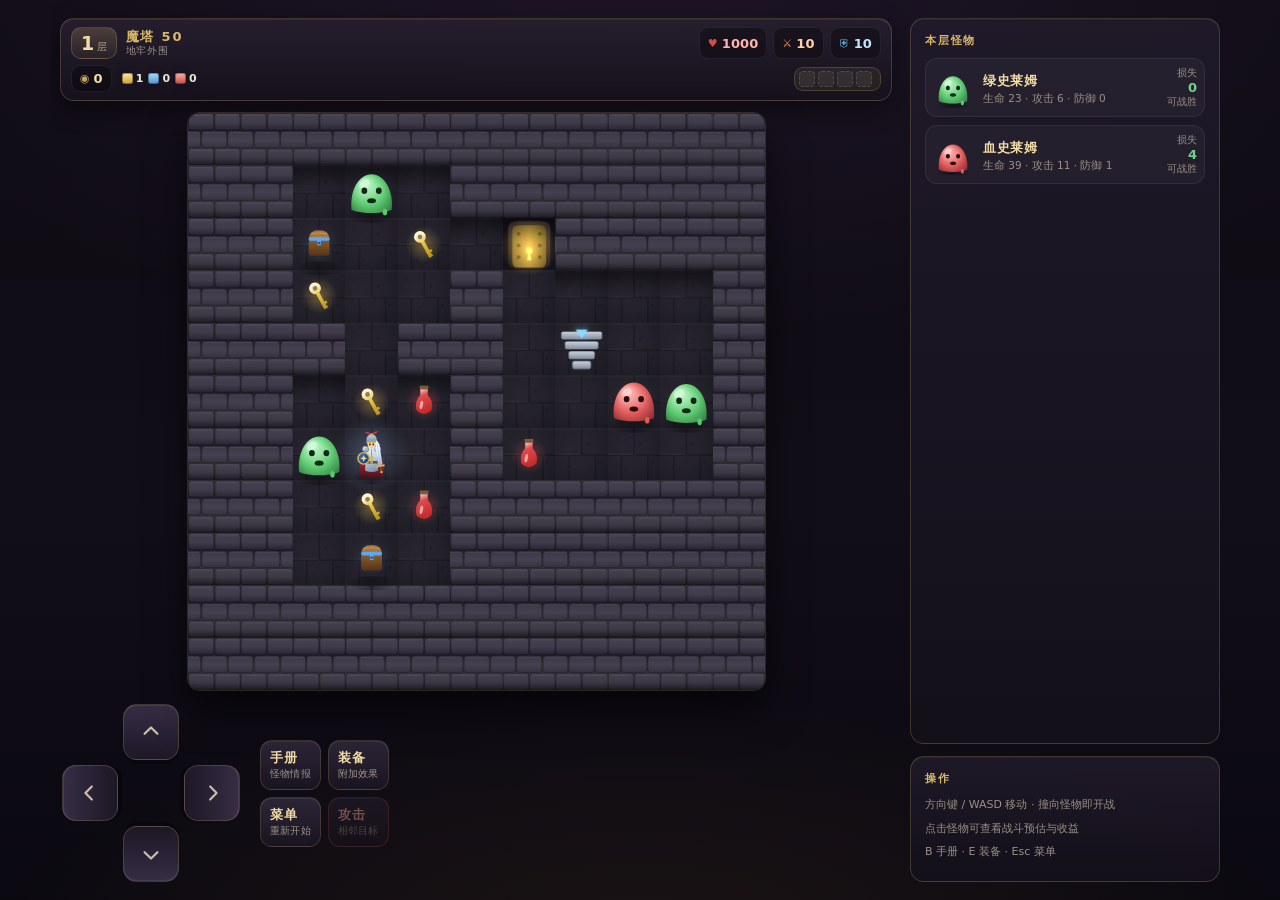
==== index.html @ 235071d3 "初始化" ====
<!doctype html>
<html lang="zh-CN">
<head>
<meta charset="utf-8">
<meta name="viewport" content="width=device-width,initial-scale=1,maximum-scale=1,user-scalable=no,viewport-fit=cover">
<meta name="theme-color" content="#0d0a11">
<meta name="apple-mobile-web-app-capable" content="yes">
<meta name="format-detection" content="telephone=no">
<title>魔塔 50 · 高清重制</title>
<link rel="stylesheet" href="style.css">
</head>
<body>
<div class="app" id="app">

  <header class="hud" id="hud">
    <div class="hud-left">
      <div class="floor-badge"><span id="hud-floor">1</span><small>层</small></div>
      <div class="hud-title"><b>魔塔 50</b><i id="hud-theme">地牢外围</i></div>
    </div>
    <div class="hud-stats">
      <div class="chip chip-hp"><span class="chip-ico">♥</span><b id="hud-hp">1000</b></div>
      <div class="chip chip-atk"><span class="chip-ico">⚔</span><b id="hud-atk">10</b></div>
      <div class="chip chip-def"><span class="chip-ico">⛨</span><b id="hud-def">10</b></div>
    </div>
    <div class="hud-sub">
      <div class="chip chip-gold"><span class="chip-ico">◉</span><b id="hud-gold">0</b></div>
      <div class="keys">
        <span class="key key-y"><i></i><b id="hud-ky">1</b></span>
        <span class="key key-b"><i></i><b id="hud-kb">0</b></span>
        <span class="key key-r"><i></i><b id="hud-kr">0</b></span>
      </div>
      <button class="gear-btn" id="btn-equip-quick" aria-label="装备">
        <span class="equip-mini" id="equip-mini"></span>
      </button>
    </div>
  </header>

  <section class="stage" id="stage">
    <canvas id="board" width="400" height="400" aria-label="魔塔地图"></canvas>
    <div class="card" id="card" hidden aria-live="polite">
      <div class="card-head">
        <span class="card-name" id="card-name">怪物</span>
        <span class="card-tag" id="card-tag">可战胜</span>
      </div>
      <div class="card-stats"><span>生命 <b id="card-hp">0</b></span><span>攻击 <b id="card-atk">0</b></span><span>防御 <b id="card-def">0</b></span></div>
      <div class="card-predict">
        <div class="pred-main"><span>预计损失</span><b id="card-loss">0</b></div>
        <div class="pred-side"><span>战后剩余</span><b id="card-left">0</b></div>
        <div class="pred-side"><span>金币收益</span><b id="card-gold">0</b></div>
      </div>
      <div class="card-range" id="card-range"></div>
      <div class="card-tip" id="card-tip"></div>
    </div>
  </section>

  <nav class="pad" aria-label="移动与操作">
    <div class="dpad">
      <button class="dbtn up" data-dir="up" aria-label="向上"><svg viewBox="0 0 24 24"><path d="m5 14 7-7 7 7"/></svg></button>
      <button class="dbtn left" data-dir="left" aria-label="向左"><svg viewBox="0 0 24 24"><path d="m5 14 7-7 7 7"/></svg></button>
      <button class="dbtn right" data-dir="right" aria-label="向右"><svg viewBox="0 0 24 24"><path d="m5 14 7-7 7 7"/></svg></button>
      <button class="dbtn down" data-dir="down" aria-label="向下"><svg viewBox="0 0 24 24"><path d="m5 14 7-7 7 7"/></svg></button>
    </div>
    <div class="acts">
      <button class="abtn" id="btn-manual"><b>手册</b><span>怪物情报</span></button>
      <button class="abtn" id="btn-equip"><b>装备</b><span>附加效果</span></button>
      <button class="abtn" id="btn-menu"><b>菜单</b><span>重新开始</span></button>
      <button class="abtn abtn-go" id="btn-fight" disabled><b>攻击</b><span>相邻目标</span></button>
    </div>
  </nav>

  <aside class="side" aria-label="当前楼层情报">
    <div class="side-block">
      <h3>本层怪物</h3>
      <div class="side-list" id="side-list"></div>
    </div>
    <div class="side-block side-tips">
      <h3>操作</h3>
      <p>方向键 / WASD 移动 · 撞向怪物即开战</p>
      <p>点击怪物可查看战斗预估与收益</p>
      <p>B 手册 · E 装备 · Esc 菜单</p>
    </div>
  </aside>
</div>

<div class="battle" id="battle" hidden>
  <canvas id="bcanvas"></canvas>
  <button class="battle-skip" id="battle-skip">点击跳过</button>
</div>

<div class="sheet-wrap" id="sheet-wrap" hidden>
  <div class="sheet" id="sheet" role="dialog" aria-modal="true">
    <header class="sheet-head"><h2 id="sheet-title">标题</h2><button class="sheet-close" id="sheet-close" aria-label="关闭">✕</button></header>
    <div class="sheet-body" id="sheet-body"></div>
    <footer class="sheet-foot" id="sheet-foot"></footer>
  </div>
</div>

<script src="js/game-core.js"></script>
<script src="js/art.js"></script>
<script src="js/audio.js"></script>
<script src="js/ui.js"></script>
</body>
</html>
---- style.css ----
/* 魔塔 50 · 高清重制 —— 暗黑奇幻风格，移动优先 */
:root {
  --bg: #0d0a11;
  --bg2: #15111c;
  --panel: rgba(26, 21, 33, 0.92);
  --panel-2: rgba(34, 28, 43, 0.86);
  --line: rgba(217, 184, 106, 0.22);
  --line-soft: rgba(255, 255, 255, 0.07);
  --gold: #d9b86a;
  --gold-hi: #f2dca6;
  --text: #ece5d8;
  --muted: #9b9086;
  --hp: #e2574c;
  --atk: #ffa161;
  --def: #6fc3ff;
  --ok: #6fd08a;
  --bad: #ff6b6b;
  --radius: 14px;
  --font: "PingFang SC", "Hiragino Sans GB", "Microsoft YaHei", system-ui, -apple-system, sans-serif;
  --safe-t: env(safe-area-inset-top, 0px);
  --safe-b: env(safe-area-inset-bottom, 0px);
  --safe-l: env(safe-area-inset-left, 0px);
  --safe-r: env(safe-area-inset-right, 0px);
}

* { box-sizing: border-box; -webkit-tap-highlight-color: transparent; }
body { -webkit-user-select: none; user-select: none; }
.sheet-body, .help, .side-tips { -webkit-user-select: text; user-select: text; }

html, body {
  margin: 0;
  height: 100%;
  max-width: 100vw;
  background: var(--bg);
  color: var(--text);
  font-family: var(--font);
  overflow: hidden;
  overscroll-behavior: none;
  -webkit-font-smoothing: antialiased;
  text-rendering: optimizeLegibility;
}

body {
  background:
    radial-gradient(120% 80% at 50% -10%, rgba(120, 80, 160, 0.18), transparent 60%),
    radial-gradient(100% 60% at 50% 110%, rgba(200, 140, 60, 0.10), transparent 55%),
    linear-gradient(180deg, #0d0a11 0%, #120e18 55%, #0a0810 100%);
}

button { font-family: inherit; color: inherit; border: 0; background: none; cursor: pointer; touch-action: manipulation; }
[hidden] { display: none !important; }
svg { width: 100%; height: 100%; fill: none; stroke: currentColor; stroke-width: 2.4; stroke-linecap: round; stroke-linejoin: round; }

.app {
  position: relative;
  height: 100vh;
  height: 100dvh;
  display: grid;
  grid-template-columns: minmax(0, 1fr);
  grid-template-rows: auto minmax(0, 1fr) auto;
  overflow: hidden;
  gap: 8px;
  padding: calc(8px + var(--safe-t)) calc(10px + var(--safe-r)) calc(8px + var(--safe-b)) calc(10px + var(--safe-l));
}

/* ---------------------------------------------------------------- HUD */
.hud {
  display: grid;
  grid-template-columns: minmax(0, 1fr) auto;
  grid-template-areas: "left stats" "sub sub";
  overflow: hidden;
  gap: 6px 10px;
  padding: 8px 10px;
  background: linear-gradient(180deg, rgba(38, 31, 47, 0.95), rgba(22, 18, 28, 0.95));
  border: 1px solid var(--line);
  border-radius: var(--radius);
  box-shadow: 0 8px 24px rgba(0, 0, 0, 0.45), inset 0 1px 0 rgba(255, 255, 255, 0.06);
}

.hud-left { grid-area: left; display: flex; align-items: center; gap: 9px; min-width: 0; }
.floor-badge {
  display: flex; align-items: baseline; gap: 2px;
  padding: 4px 9px;
  border-radius: 10px;
  background: linear-gradient(180deg, rgba(217, 184, 106, 0.22), rgba(217, 184, 106, 0.06));
  border: 1px solid var(--line);
  color: var(--gold-hi);
}
.floor-badge span { font-size: 19px; font-weight: 800; font-variant-numeric: tabular-nums; letter-spacing: 0.02em; }
.floor-badge small { font-size: 10px; opacity: 0.7; }
.hud-title { display: flex; flex-direction: column; line-height: 1.15; min-width: 0; }
.hud-title b { font-size: 13px; letter-spacing: 0.14em; color: var(--gold); font-weight: 700; }
.hud-title i { font-style: normal; font-size: 10px; color: var(--muted); letter-spacing: 0.08em; white-space: nowrap; overflow: hidden; text-overflow: ellipsis; }

.hud-stats { grid-area: stats; display: flex; gap: 6px; justify-content: flex-end; flex-wrap: wrap; min-width: 0; }
.chip {
  display: flex; align-items: center; gap: 4px;
  padding: 5px 8px;
  border-radius: 9px;
  background: rgba(0, 0, 0, 0.32);
  border: 1px solid var(--line-soft);
  font-size: 13px;
  font-variant-numeric: tabular-nums;
  min-width: 0;
  flex: 0 1 auto;
}
.chip b { font-weight: 700; letter-spacing: 0.01em; }
.chip-ico { font-size: 11px; opacity: 0.9; }
.chip-hp { color: #ffb3ad; } .chip-hp .chip-ico { color: var(--hp); }
.chip-atk { color: #ffd0ac; } .chip-atk .chip-ico { color: var(--atk); }
.chip-def { color: #bfe6ff; } .chip-def .chip-ico { color: var(--def); }
.chip-gold { color: var(--gold-hi); } .chip-gold .chip-ico { color: var(--gold); }

.hud-sub { grid-area: sub; display: flex; align-items: center; gap: 8px; }
.keys { display: flex; gap: 5px; margin-left: 2px; }
.key { display: inline-flex; align-items: center; gap: 3px; font-size: 11px; color: var(--muted); font-variant-numeric: tabular-nums; }
.key i { width: 11px; height: 11px; border-radius: 3px; display: inline-block; box-shadow: inset 0 0 0 1px rgba(0,0,0,.35), 0 0 6px rgba(0,0,0,.4); }
.key-y i { background: linear-gradient(180deg, #ffe9a3, #c9a136); }
.key-b i { background: linear-gradient(180deg, #a9dcff, #4f93cf); }
.key-r i { background: linear-gradient(180deg, #ffb0a3, #c94a3f); }
.key b { color: var(--text); font-weight: 700; }

.gear-btn {
  margin-left: auto;
  display: flex; align-items: center; gap: 5px;
  padding: 3px 8px 3px 4px;
  border-radius: 9px;
  border: 1px solid var(--line);
  background: rgba(217, 184, 106, 0.08);
}
.equip-mini { display: flex; gap: 3px; }
.equip-mini em {
  width: 16px; height: 16px; border-radius: 4px; display: block;
  background: rgba(255,255,255,.06);
  border: 1px dashed rgba(255,255,255,.14);
}
.equip-mini em.on { border-style: solid; border-color: rgba(217,184,106,.7); background: linear-gradient(180deg, rgba(217,184,106,.5), rgba(217,184,106,.15)); box-shadow: 0 0 8px rgba(217,184,106,.35); }

/* ---------------------------------------------------------------- 棋盘 */
.stage {
  position: relative;
  display: grid;
  place-items: center;
  min-height: 0;
  min-width: 0;
}
#board {
  display: block;
  border-radius: 12px;
  box-shadow: 0 0 0 1px rgba(217, 184, 106, 0.18), 0 18px 40px rgba(0, 0, 0, 0.55), inset 0 0 60px rgba(0, 0, 0, 0.6);
  touch-action: none;
  background: #16121d;
}

/* 怪物情报卡 */
.card {
  position: absolute;
  left: 50%;
  top: 4px;
  transform: translate(-50%, 0);
  width: min(94%, 340px);
  padding: 9px 11px 10px;
  border-radius: 12px;
  background: linear-gradient(180deg, rgba(30, 24, 38, 0.97), rgba(18, 14, 24, 0.97));
  border: 1px solid rgba(217, 184, 106, 0.35);
  box-shadow: 0 14px 34px rgba(0, 0, 0, 0.6);
  animation: cardIn 0.16s ease-out;
  z-index: 4;
}
@keyframes cardIn { from { opacity: 0; transform: translate(-50%, -6px); } to { opacity: 1; transform: translate(-50%, 0); } }
.card-head { display: flex; align-items: center; justify-content: space-between; gap: 8px; }
.card-name { font-size: 14px; font-weight: 700; letter-spacing: 0.06em; color: var(--gold-hi); }
.card-tag { font-size: 10px; padding: 2px 7px; border-radius: 999px; border: 1px solid currentColor; }
.card-tag.ok { color: var(--ok); }
.card-tag.bad { color: var(--bad); }
.card-tag.risk { color: #ffc857; }
.card-stats { display: flex; gap: 10px; margin: 6px 0 7px; font-size: 11px; color: var(--muted); }
.card-stats b { color: var(--text); font-variant-numeric: tabular-nums; margin-left: 2px; }
.card-predict {
  display: grid;
  grid-template-columns: 1.2fr 1fr 1fr;
  gap: 6px;
  padding: 7px 8px;
  border-radius: 9px;
  background: rgba(0, 0, 0, 0.34);
  border: 1px solid var(--line-soft);
}
.card-predict > div { display: flex; flex-direction: column; gap: 2px; min-width: 0; }
.card-predict span { font-size: 9.5px; color: var(--muted); letter-spacing: 0.04em; }
.card-predict b { font-size: 14px; font-variant-numeric: tabular-nums; letter-spacing: 0.01em; }
.pred-main b { color: #ff9d92; }
.pred-side b { color: var(--text); }
.card-predict > div:last-child b { color: var(--gold-hi); }
.card-range { margin-top: 6px; font-size: 10px; color: var(--muted); letter-spacing: 0.02em; }
.card-range b { color: #ffcf8a; font-variant-numeric: tabular-nums; }
.card-tip { margin-top: 4px; font-size: 10px; color: #8fd9ff; }

/* ---------------------------------------------------------------- 操作 */
.pad {
  display: grid;
  grid-template-columns: auto 1fr;
  align-items: center;
  gap: 14px;
  padding: 2px 2px 0;
}
.dpad {
  display: grid;
  grid-template-columns: repeat(3, 52px);
  grid-template-rows: repeat(3, 52px);
  gap: 5px;
}
.dbtn {
  display: grid; place-items: center;
  border-radius: 14px;
  background: linear-gradient(180deg, rgba(58, 48, 72, 0.95), rgba(30, 24, 40, 0.95));
  border: 1px solid rgba(217, 184, 106, 0.20);
  box-shadow: 0 4px 0 rgba(0, 0, 0, 0.35), inset 0 1px 0 rgba(255, 255, 255, 0.08);
  color: #cbbfac;
  transition: transform 0.05s ease, box-shadow 0.05s ease, background 0.12s;
}
.dbtn svg { width: 22px; height: 22px; }
.dbtn.up { grid-area: 1 / 2; }
.dbtn.left { grid-area: 2 / 1; transform: rotate(-90deg); }
.dbtn.right { grid-area: 2 / 3; transform: rotate(90deg); }
.dbtn.down { grid-area: 3 / 2; transform: rotate(180deg); }
.dbtn:active, .dbtn.pressed {
  background: linear-gradient(180deg, rgba(217, 184, 106, 0.45), rgba(150, 118, 50, 0.35));
  color: #fff6dd;
  box-shadow: 0 1px 0 rgba(0, 0, 0, 0.35), 0 0 18px rgba(217, 184, 106, 0.35), inset 0 1px 0 rgba(255,255,255,.18);
}
.dbtn:active:not(.left):not(.right):not(.down) { transform: translateY(2px); }
.dbtn.left:active { transform: rotate(-90deg) translateY(2px); }
.dbtn.right:active { transform: rotate(90deg) translateY(2px); }
.dbtn.down:active { transform: rotate(180deg) translateY(2px); }

.acts {
  display: grid;
  grid-template-columns: 1fr 1fr;
  gap: 7px;
}
.abtn {
  display: flex; flex-direction: column; justify-content: center; gap: 1px;
  padding: 8px 9px;
  min-height: 50px;
  border-radius: 12px;
  background: linear-gradient(180deg, rgba(48, 40, 60, 0.9), rgba(26, 21, 34, 0.92));
  border: 1px solid rgba(217, 184, 106, 0.18);
  text-align: left;
  box-shadow: inset 0 1px 0 rgba(255, 255, 255, 0.06);
  transition: background 0.15s, border-color 0.15s;
}
.abtn b { font-size: 13px; letter-spacing: 0.08em; color: var(--gold-hi); font-weight: 700; }
.abtn span { font-size: 9.5px; color: var(--muted); letter-spacing: 0.02em; }
.abtn:active { background: linear-gradient(180deg, rgba(217, 184, 106, 0.3), rgba(120, 96, 44, 0.24)); }
.abtn-go { border-color: rgba(226, 87, 76, 0.45); }
.abtn-go b { color: #ffb0a3; }
.abtn-go:active { background: linear-gradient(180deg, rgba(226, 87, 76, 0.4), rgba(120, 40, 34, 0.3)); }
.abtn[disabled] { opacity: 0.4; }

/* ---------------------------------------------------------------- 侧栏（桌面） */
.side { display: none; }

/* ---------------------------------------------------------------- 战斗 */
.battle {
  position: fixed;
  inset: 0;
  z-index: 40;
  display: grid;
  place-items: center;
  background: radial-gradient(80% 60% at 50% 45%, rgba(20, 14, 26, 0.88), rgba(4, 3, 8, 0.97));
}
@keyframes fadeIn { from { opacity: 0; } to { opacity: 1; } }
.battle canvas { border-radius: 16px; }
.battle-skip {
  position: absolute;
  bottom: calc(22px + var(--safe-b));
  left: 50%; transform: translateX(-50%);
  font-size: 11px; color: var(--muted);
  padding: 7px 16px; border-radius: 999px;
  border: 1px solid var(--line-soft);
  background: rgba(0, 0, 0, 0.4);
  letter-spacing: 0.1em;
}

/* ---------------------------------------------------------------- 弹层 */
.sheet-wrap {
  position: fixed; inset: 0; z-index: 50;
  display: grid;
  align-items: end;
  justify-items: center;
  background: rgba(4, 3, 8, 0.72);
  animation: fadeIn 0.15s ease-out;
  padding: 0;
}
.sheet {
  width: min(100%, 460px);
  max-height: 82vh;
  display: flex;
  flex-direction: column;
  background: linear-gradient(180deg, #221b2c, #14101b);
  border: 1px solid var(--line);
  border-bottom: 0;
  border-radius: 20px 20px 0 0;
  box-shadow: 0 -20px 60px rgba(0, 0, 0, 0.7);
  animation: sheetUp 0.22s cubic-bezier(0.22, 1, 0.36, 1);
  padding-bottom: var(--safe-b);
}
@keyframes sheetUp { from { transform: translateY(26px); } to { transform: translateY(0); } }
.sheet-head {
  display: flex; align-items: center; justify-content: space-between;
  padding: 14px 16px 10px;
  border-bottom: 1px solid var(--line-soft);
}
.sheet-head h2 { margin: 0; font-size: 15px; letter-spacing: 0.12em; color: var(--gold-hi); font-weight: 700; }
.sheet-close { font-size: 15px; color: var(--muted); padding: 4px 8px; border-radius: 8px; }
.sheet-close:active { background: rgba(255, 255, 255, 0.06); }
.sheet-body { padding: 14px 16px; overflow-y: auto; -webkit-overflow-scrolling: touch; }
.sheet-foot { padding: 0 16px 16px; display: grid; gap: 8px; }

.menu-list { display: grid; gap: 9px; }
.menu-item {
  display: flex; align-items: center; justify-content: space-between;
  padding: 14px 15px;
  border-radius: 12px;
  background: rgba(255, 255, 255, 0.035);
  border: 1px solid var(--line-soft);
  font-size: 14px;
  text-align: left;
}
.menu-item small { color: var(--muted); font-size: 11px; }
.menu-item:active { background: rgba(217, 184, 106, 0.14); }
.menu-item.danger b { color: #ff9d92; }

/* 怪物手册 / 本层列表 */
.mon-row {
  display: grid;
  grid-template-columns: 46px 1fr auto;
  gap: 10px;
  align-items: center;
  padding: 9px;
  border-radius: 12px;
  background: rgba(255, 255, 255, 0.035);
  border: 1px solid var(--line-soft);
  margin-bottom: 8px;
}
.mon-pic { width: 46px; height: 46px; }
.mon-info b { font-size: 13px; color: var(--gold-hi); letter-spacing: 0.05em; }
.mon-info span { display: block; font-size: 10.5px; color: var(--muted); margin-top: 2px; font-variant-numeric: tabular-nums; }
.mon-res { text-align: right; font-size: 11px; font-variant-numeric: tabular-nums; }
.mon-res b { display: block; font-size: 13px; }
.mon-res .ok { color: var(--ok); } .mon-res .bad { color: var(--bad); } .mon-res .risk { color: #ffc857; }
.mon-res span { color: var(--muted); font-size: 10px; }

/* 装备 */
.equip-grid { display: grid; gap: 12px; }
.equip-card {
  display: grid;
  grid-template-columns: 64px 1fr;
  gap: 12px;
  padding: 12px;
  border-radius: 14px;
  background: linear-gradient(180deg, rgba(255, 255, 255, 0.05), rgba(255, 255, 255, 0.02));
  border: 1px solid var(--line-soft);
}
.equip-card.on { border-color: rgba(217, 184, 106, 0.6); box-shadow: 0 0 0 1px rgba(217, 184, 106, 0.25), 0 8px 24px rgba(217, 184, 106, 0.12); }
.equip-pic { width: 64px; height: 64px; display: grid; place-items: center; }
.equip-txt h3 { margin: 0 0 3px; font-size: 14px; color: var(--gold-hi); letter-spacing: 0.06em; }
.equip-txt p { margin: 0; font-size: 11.5px; line-height: 1.55; color: #c8bcae; }
.equip-txt em { display: block; margin-top: 6px; font-style: normal; font-size: 10.5px; color: var(--muted); }
.equip-act { grid-column: 1 / -1; display: grid; grid-template-columns: 1fr; gap: 8px; }
.btn {
  padding: 11px 14px;
  border-radius: 11px;
  font-size: 13px;
  letter-spacing: 0.1em;
  background: linear-gradient(180deg, rgba(217, 184, 106, 0.9), rgba(160, 126, 52, 0.9));
  color: #1a1208;
  font-weight: 700;
  box-shadow: 0 6px 18px rgba(217, 184, 106, 0.18);
}
.btn:active { transform: translateY(1px); }
.btn.ghost { background: rgba(255, 255, 255, 0.06); color: var(--text); box-shadow: none; border: 1px solid var(--line-soft); font-weight: 600; }
.btn.danger { background: linear-gradient(180deg, #e2574c, #9c2f28); color: #fff; }
.btn:disabled { opacity: 0.45; }

/* 商店 */
.shop-row {
  display: grid;
  grid-template-columns: 1fr auto;
  align-items: center;
  gap: 10px;
  padding: 12px;
  border-radius: 12px;
  background: rgba(255, 255, 255, 0.035);
  border: 1px solid var(--line-soft);
  margin-bottom: 9px;
}
.shop-row b { font-size: 13.5px; color: var(--gold-hi); }
.shop-row span { display: block; font-size: 10.5px; color: var(--muted); margin-top: 2px; }
.shop-buy {
  padding: 9px 13px; border-radius: 10px; font-size: 12px; font-weight: 700;
  background: rgba(217, 184, 106, 0.16); border: 1px solid var(--line); color: var(--gold-hi);
  font-variant-numeric: tabular-nums;
}
.shop-buy:disabled { opacity: 0.4; }

/* 结算 */
.result { text-align: center; padding: 10px 0 4px; }
.result h2 { margin: 0 0 8px; font-size: 22px; letter-spacing: 0.16em; }
.result.win h2 { color: var(--gold-hi); text-shadow: 0 0 24px rgba(217, 184, 106, 0.4); }
.result.lose h2 { color: #ff8f83; }
.result p { margin: 0 0 6px; font-size: 12.5px; color: var(--muted); line-height: 1.7; }
.result .stat-line { display: flex; justify-content: center; gap: 16px; margin: 14px 0 4px; font-size: 12px; color: var(--text); font-variant-numeric: tabular-nums; }
.result .stat-line span b { display: block; font-size: 17px; color: var(--gold-hi); margin-top: 2px; }

/* ---------------------------------------------------------------- 桌面宽屏 */
@media (min-width: 880px) and (min-height: 620px) {
  .app {
    grid-template-columns: minmax(420px, 1fr) 310px;
    grid-template-rows: auto minmax(0, 1fr) auto;
    grid-template-areas: "hud side" "stage side" "pad side";
    gap: 12px 18px;
    max-width: 1180px;
    margin: 0 auto;
    padding-top: calc(18px + var(--safe-t));
    padding-bottom: calc(18px + var(--safe-b));
  }
  .hud { grid-area: hud; }
  .stage { grid-area: stage; }
  .pad { grid-area: pad; grid-template-columns: auto auto; justify-content: start; gap: 20px; }
  .side {
    grid-area: side;
    display: flex;
    flex-direction: column;
    gap: 12px;
    min-height: 0;
    overflow: hidden;
  }
  .side-block {
    padding: 14px;
    border-radius: var(--radius);
    background: linear-gradient(180deg, rgba(32, 26, 42, 0.9), rgba(20, 16, 27, 0.9));
    border: 1px solid var(--line);
    box-shadow: inset 0 1px 0 rgba(255, 255, 255, 0.05);
  }
  .side-block:first-child { flex: 1; min-height: 0; overflow-y: auto; }
  .side-block h3 { margin: 0 0 10px; font-size: 11px; letter-spacing: 0.16em; color: var(--gold); font-weight: 700; }
  .side-list .mon-row { grid-template-columns: 40px 1fr auto; padding: 7px; }
  .side-list .mon-pic { width: 40px; height: 40px; }
  .side-tips p { margin: 0 0 6px; font-size: 11px; color: var(--muted); line-height: 1.6; }
  .card { top: 10px; }
  .sheet-wrap { align-items: center; justify-items: center; padding: 20px; }
  .sheet { border-radius: 18px; border-bottom: 1px solid var(--line); max-height: 86vh; padding-bottom: 0; }
  .sheet-foot { padding-bottom: 18px; }
  .dpad { grid-template-columns: repeat(3, 56px); grid-template-rows: repeat(3, 56px); }
}

@media (min-width: 880px) and (min-height: 620px) and (max-width: 1000px) {
  .app { grid-template-columns: minmax(380px, 1fr) 280px; }
}

/* 超小屏兜底（iPhone SE / XR 横屏等） */
@media (max-height: 700px) {
  .dpad { grid-template-columns: repeat(3, 46px); grid-template-rows: repeat(3, 46px); }
  .abtn { min-height: 44px; padding: 6px 8px; }
  .hud { padding: 6px 9px; }
}

/* ---------------------------------------------------------------- 提示与横幅 */
.toast {
  position: fixed;
  left: 50%;
  bottom: calc(150px + var(--safe-b));
  transform: translate(-50%, 8px);
  z-index: 60;
  padding: 9px 16px;
  border-radius: 999px;
  background: rgba(20, 16, 26, 0.94);
  border: 1px solid var(--line);
  color: var(--gold-hi);
  font-size: 12.5px;
  letter-spacing: 0.04em;
  opacity: 0;
  pointer-events: none;
  transition: opacity 0.2s, transform 0.2s;
  box-shadow: 0 12px 30px rgba(0, 0, 0, 0.55);
  max-width: 84vw;
  text-align: center;
}
.toast.show { opacity: 1; transform: translate(-50%, 0); }

.banner {
  position: fixed;
  left: 50%;
  top: 26%;
  transform: translate(-50%, 0);
  z-index: 30;
  display: flex;
  flex-direction: column;
  align-items: center;
  gap: 4px;
  pointer-events: none;
  opacity: 0;
}
.banner.show { animation: bannerIn 1.9s ease-out forwards; }
.banner b {
  font-size: 26px;
  letter-spacing: 0.22em;
  color: var(--gold-hi);
  text-shadow: 0 0 26px rgba(217, 184, 106, 0.55), 0 4px 18px rgba(0, 0, 0, 0.8);
}
.banner span {
  font-size: 11px;
  letter-spacing: 0.42em;
  color: rgba(236, 229, 216, 0.62);
  text-indent: 0.42em;
}
@keyframes bannerIn {
  0% { opacity: 0; transform: translate(-50%, 10px) scale(0.96); }
  18% { opacity: 1; transform: translate(-50%, 0) scale(1); }
  72% { opacity: 1; }
  100% { opacity: 0; transform: translate(-50%, -8px); }
}

/* 帮助文案 */
.help h3 {
  margin: 14px 0 6px;
  font-size: 12px;
  letter-spacing: 0.14em;
  color: var(--gold);
  font-weight: 700;
}
.help h3:first-child { margin-top: 0; }
.help p { margin: 0 0 7px; font-size: 12.5px; line-height: 1.75; color: #cdc2b4; }
.help b { color: var(--gold-hi); font-weight: 700; }

/* ---------------------------------------------------------------- Boss 标记 */
.boss-mark {
  font-style: normal;
  font-size: 9px;
  vertical-align: 2px;
  margin-left: 5px;
  padding: 1px 5px;
  border-radius: 999px;
  color: #ffd76a;
  border: 1px solid rgba(255, 190, 80, 0.55);
  background: rgba(120, 60, 140, 0.35);
  letter-spacing: 0.08em;
}
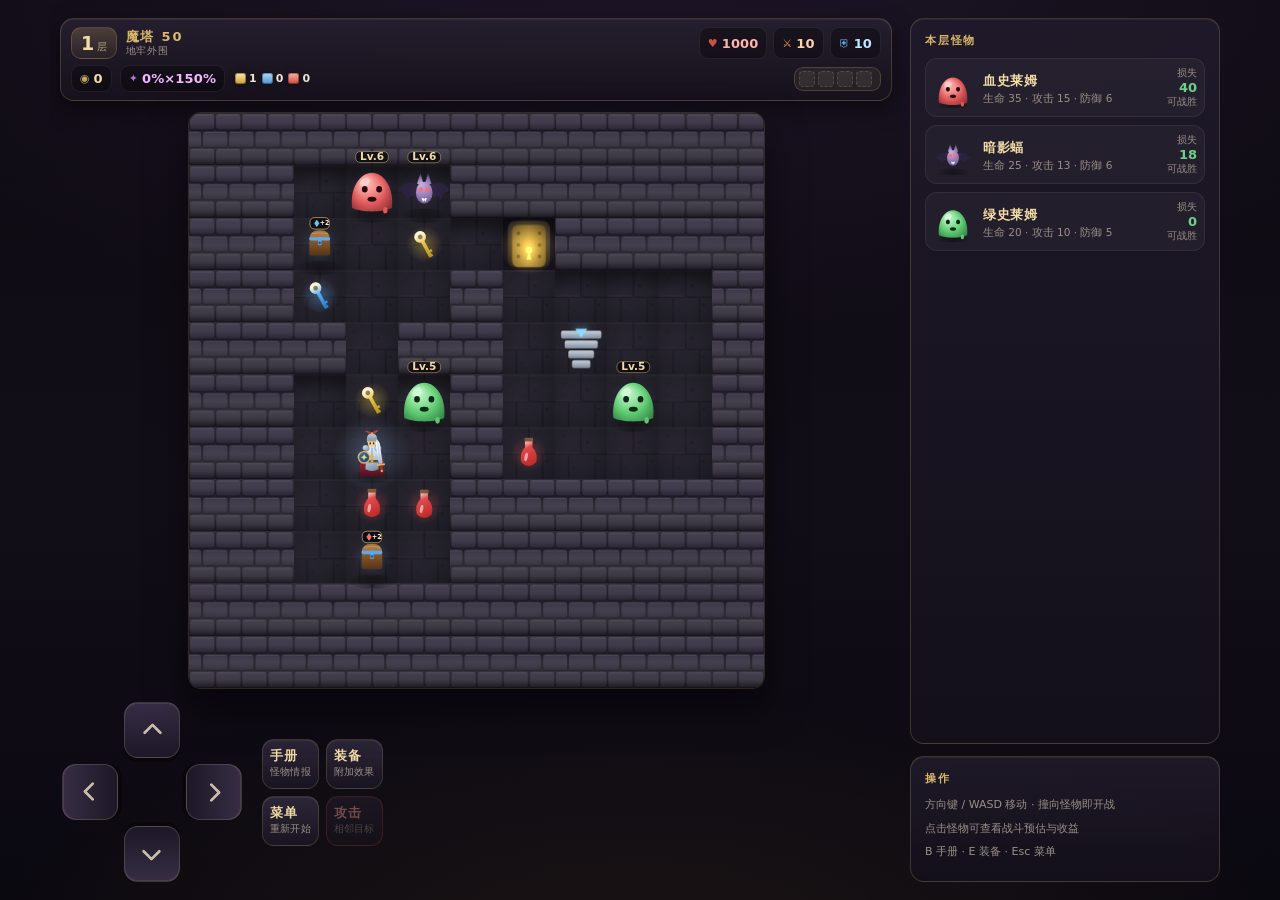
==== commit 22c72653: "1.0版本" ====
--- a/index.html
+++ b/index.html
@@ -24,6 +24,7 @@
     </div>
     <div class="hud-sub">
       <div class="chip chip-gold"><span class="chip-ico">◉</span><b id="hud-gold">0</b></div>
+      <div class="chip chip-crit" title="暴击率 × 暴击伤害倍率"><span class="chip-ico">✦</span><b id="hud-crit">0%</b></div>
       <div class="keys">
         <span class="key key-y"><i></i><b id="hud-ky">1</b></span>
         <span class="key key-b"><i></i><b id="hud-kb">0</b></span>
--- a/style.css
+++ b/style.css
@@ -110,6 +110,7 @@
 .chip-atk { color: #ffd0ac; } .chip-atk .chip-ico { color: var(--atk); }
 .chip-def { color: #bfe6ff; } .chip-def .chip-ico { color: var(--def); }
 .chip-gold { color: var(--gold-hi); } .chip-gold .chip-ico { color: var(--gold); }
+.chip-crit { color: #f3b8ff; } .chip-crit .chip-ico { color: #c77dff; }
 
 .hud-sub { grid-area: sub; display: flex; align-items: center; gap: 8px; }
 .keys { display: flex; gap: 5px; margin-left: 2px; }
@@ -198,16 +199,16 @@
 /* ---------------------------------------------------------------- 操作 */
 .pad {
   display: grid;
-  grid-template-columns: auto 1fr;
+  grid-template-columns: auto minmax(0, 1fr);
   align-items: center;
-  gap: 14px;
+  gap: 24px;
   padding: 2px 2px 0;
 }
 .dpad {
   display: grid;
-  grid-template-columns: repeat(3, 52px);
-  grid-template-rows: repeat(3, 52px);
-  gap: 5px;
+  grid-template-columns: repeat(3, 62px);
+  grid-template-rows: repeat(3, 62px);
+  gap: 6px;
 }
 .dbtn {
   display: grid; place-items: center;
@@ -218,7 +219,7 @@
   color: #cbbfac;
   transition: transform 0.05s ease, box-shadow 0.05s ease, background 0.12s;
 }
-.dbtn svg { width: 22px; height: 22px; }
+.dbtn svg { width: 27px; height: 27px; }
 .dbtn.up { grid-area: 1 / 2; }
 .dbtn.left { grid-area: 2 / 1; transform: rotate(-90deg); }
 .dbtn.right { grid-area: 2 / 3; transform: rotate(90deg); }
@@ -235,13 +236,15 @@
 
 .acts {
   display: grid;
-  grid-template-columns: 1fr 1fr;
+  grid-template-columns: repeat(2, minmax(0, 1fr));
   gap: 7px;
+  min-width: 0;
 }
 .abtn {
   display: flex; flex-direction: column; justify-content: center; gap: 1px;
-  padding: 8px 9px;
+  padding: 8px 7px;
   min-height: 50px;
+  min-width: 0;
   border-radius: 12px;
   background: linear-gradient(180deg, rgba(48, 40, 60, 0.9), rgba(26, 21, 34, 0.92));
   border: 1px solid rgba(217, 184, 106, 0.18);
@@ -249,8 +252,8 @@
   box-shadow: inset 0 1px 0 rgba(255, 255, 255, 0.06);
   transition: background 0.15s, border-color 0.15s;
 }
-.abtn b { font-size: 13px; letter-spacing: 0.08em; color: var(--gold-hi); font-weight: 700; }
-.abtn span { font-size: 9.5px; color: var(--muted); letter-spacing: 0.02em; }
+.abtn b { font-size: 12.5px; letter-spacing: 0.08em; color: var(--gold-hi); font-weight: 700; white-space: nowrap; }
+.abtn span { font-size: 9.5px; color: var(--muted); letter-spacing: 0.02em; overflow: hidden; text-overflow: ellipsis; white-space: nowrap; }
 .abtn:active { background: linear-gradient(180deg, rgba(217, 184, 106, 0.3), rgba(120, 96, 44, 0.24)); }
 .abtn-go { border-color: rgba(226, 87, 76, 0.45); }
 .abtn-go b { color: #ffb0a3; }
@@ -403,6 +406,9 @@
   font-variant-numeric: tabular-nums;
 }
 .shop-buy:disabled { opacity: 0.4; }
+.shop-exchange { border-color: rgba(90, 168, 240, 0.35); background: rgba(90, 168, 240, 0.07); }
+.shop-exchange b { color: #7fc0ff; }
+.shop-exchange .shop-buy { background: rgba(90, 168, 240, 0.16); border-color: rgba(90, 168, 240, 0.4); color: #a8d4ff; }
 
 /* 结算 */
 .result { text-align: center; padding: 10px 0 4px; }
@@ -461,7 +467,8 @@
 
 /* 超小屏兜底（iPhone SE / XR 横屏等） */
 @media (max-height: 700px) {
-  .dpad { grid-template-columns: repeat(3, 46px); grid-template-rows: repeat(3, 46px); }
+  .pad { gap: 18px; }
+  .dpad { grid-template-columns: repeat(3, 55px); grid-template-rows: repeat(3, 55px); }
   .abtn { min-height: 44px; padding: 6px 8px; }
   .hud { padding: 6px 9px; }
 }
